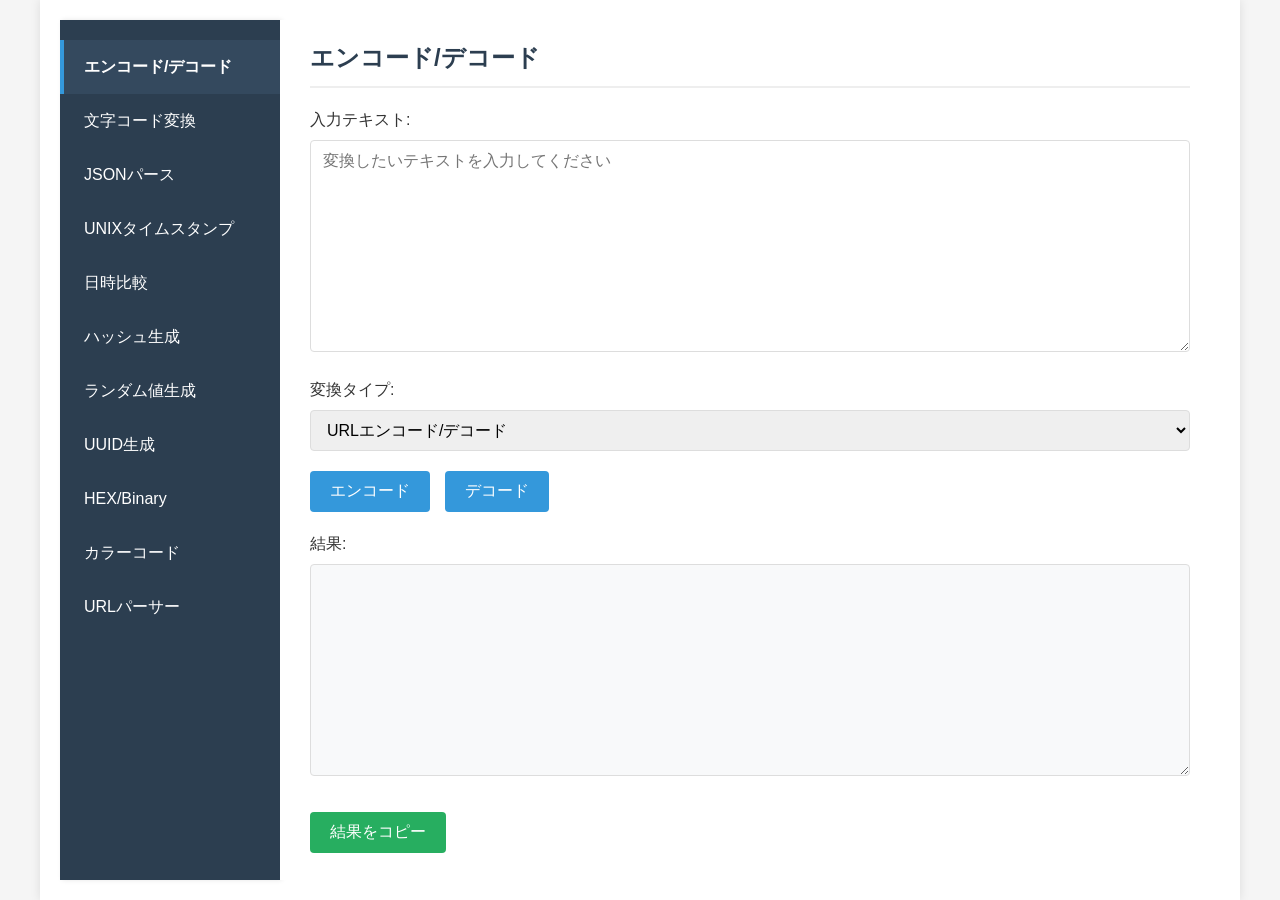
==== index.html @ dd151304 "first commit" ====
<!DOCTYPE html>
<html lang="ja">
<head>
  <meta charset="UTF-8">
  <meta name="viewport" content="width=device-width, initial-scale=1.0">
  <title>Web開発ツール</title>
  <link rel="stylesheet" href="css/styles.css">
  <link rel="stylesheet" href="css/fullpage.css">
</head>
<body>
  <div class="fullpage-container">
    <div class="two-column-layout">
      <!-- 左側メニュー -->
      <div class="sidebar">
        <nav class="menu">
          <ul>
            <li class="menu-item active" data-content="encode-decode">エンコード/デコード</li>
            <li class="menu-item" data-content="charset">文字コード変換</li>
            <li class="menu-item" data-content="json">JSONパース</li>
            <li class="menu-item" data-content="datetime">UNIXタイムスタンプ</li>
            <li class="menu-item" data-content="datetime-diff">日時比較</li>
            <li class="menu-item" data-content="hash">ハッシュ生成</li>
            <li class="menu-item" data-content="random">ランダム値生成</li>
            <li class="menu-item" data-content="generator">UUID生成</li>
            <li class="menu-item" data-content="hex-binary">HEX/Binary</li>
            <li class="menu-item" data-content="color">カラーコード</li>
            <li class="menu-item" data-content="url-parser">URLパーサー</li>
          </ul>
        </nav>
      </div>
      
      <!-- 右側コンテンツエリア -->
      <div class="content-area">
        <!-- エンコード/デコードコンテンツ -->
        <div class="content active" id="encode-decode-content">
          <h2>エンコード/デコード</h2>
          
          <div class="form-group">
            <label for="input-text">入力テキスト:</label>
            <textarea id="input-text" rows="10" placeholder="変換したいテキストを入力してください"></textarea>
          </div>
          
          <div class="form-group">
            <label for="encoding-type">変換タイプ:</label>
            <select id="encoding-type">
              <option value="url">URLエンコード/デコード</option>
              <option value="base64">Base64エンコード/デコード</option>
              <option value="html">HTMLエンコード/デコード</option>
            </select>
          </div>
          
          <div class="button-group">
            <button id="encode-button">エンコード</button>
            <button id="decode-button">デコード</button>
          </div>
          
          <div class="form-group">
            <label for="output-text">結果:</label>
            <textarea id="output-text" rows="10" readonly></textarea>
          </div>
          
          <button id="copy-encoding" class="copy-button">結果をコピー</button>
        </div>
        
        <!-- 文字コード変換コンテンツ -->
        <div class="content" id="charset-content">
          <h2>文字コード変換</h2>
          
          <div class="form-group">
            <label for="charset-input">入力テキスト:</label>
            <textarea id="charset-input" rows="10" placeholder="変換したいテキストを入力してください"></textarea>
          </div>
          
          <div class="form-group">
            <div class="row">
              <div class="col">
                <label for="charset-from">変換元:</label>
                <select id="charset-from">
                  <option value="UTF-8">UTF-8</option>
                  <option value="UTF-16">UTF-16</option>
                  <option value="UTF-16BE">UTF-16BE</option>
                  <option value="UTF-16LE">UTF-16LE</option>
                  <option value="SJIS">Shift_JIS</option>
                  <option value="EUCJP">EUC-JP</option>
                  <option value="JIS">ISO-2022-JP</option>
                </select>
              </div>
              <div class="col">
                <label for="charset-to">変換先:</label>
                <select id="charset-to">
                  <option value="UTF-8">UTF-8</option>
                  <option value="UTF-16">UTF-16</option>
                  <option value="UTF-16BE">UTF-16BE</option>
                  <option value="UTF-16LE">UTF-16LE</option>
                  <option value="SJIS">Shift_JIS</option>
                  <option value="EUCJP">EUC-JP</option>
                  <option value="JIS">ISO-2022-JP</option>
                </select>
              </div>
            </div>
          </div>
          
          <button id="convert-charset">変換</button>
          
          <div class="form-group">
            <label for="charset-output">結果:</label>
            <textarea id="charset-output" rows="10" readonly></textarea>
          </div>
          
          <div class="form-group">
            <label for="charset-hex">16進数表示:</label>
            <textarea id="charset-hex" rows="5" readonly></textarea>
          </div>
          
          <button id="copy-charset" class="copy-button">結果をコピー</button>
        </div>
        
        <!-- JSONパースコンテンツ -->
        <div class="content" id="json-content">
          <h2>JSONパース</h2>
          
          <div class="form-group">
            <label for="json-input">入力JSON:</label>
            <textarea id="json-input" rows="10" placeholder="JSONを入力してください"></textarea>
          </div>
          
          <div class="form-group">
            <label for="json-action">アクション:</label>
            <select id="json-action">
              <option value="parse">パース (JSON文字列→オブジェクト)</option>
              <option value="stringify">文字列化 (オブジェクト→JSON文字列)</option>
              <option value="format">整形 (インデント追加)</option>
              <option value="minify">最小化 (スペース削除)</option>
            </select>
          </div>
          
          <button id="json-process">実行</button>
          
          <div class="form-group">
            <label for="json-output">結果:</label>
            <textarea id="json-output" rows="10" readonly></textarea>
          </div>
          
          <button id="copy-json" class="copy-button">結果をコピー</button>
        </div>
        
        <!-- UUID生成コンテンツ -->
        <div class="content" id="generator-content">
          <h2>UUID生成</h2>
          <div class="form-group">
            <label for="uuid-version">バージョン:</label>
            <select id="uuid-version">
              <option value="v4">UUID v4 (ランダム)</option>
              <option value="v1">UUID v1 (タイムベース)</option>
            </select>
          </div>
          
          <div class="form-group">
            <label for="uuid-format">フォーマット:</label>
            <select id="uuid-format">
              <option value="standard">標準 (xxxxxxxx-xxxx-xxxx-xxxx-xxxxxxxxxxxx)</option>
              <option value="no-dash">ダッシュなし (xxxxxxxxxxxxxxxxxxxxxxxxxxxxxxxx)</option>
              <option value="braces">{xxxxxxxx-xxxx-xxxx-xxxx-xxxxxxxxxxxx}</option>
            </select>
          </div>
          
          <div class="form-group">
            <label for="uuid-count">生成数:</label>
            <input type="number" id="uuid-count" min="1" max="100" value="1">
          </div>
          
          <button id="generate-uuid">生成</button>
          
          <div class="form-group">
            <label for="uuid-result">結果:</label>
            <textarea id="uuid-result" rows="10" readonly></textarea>
          </div>
          
          <button id="copy-uuid" class="copy-button">結果をコピー</button>
        </div>
        
        <!-- HEX/Binary変換コンテンツ -->
        <div class="content" id="hex-binary-content">
          <h2>HEX/Binary変換</h2>
          
          <div class="section">
            <h3>文字列→HEX/Binary</h3>
            <div class="form-group">
              <label for="string-input">文字列入力:</label>
              <textarea id="string-input" rows="5" placeholder="変換したい文字列を入力してください"></textarea>
            </div>
            
            <div class="button-group">
              <button id="string-to-hex">HEXに変換</button>
              <button id="string-to-binary">Binaryに変換</button>
            </div>
            
            <div class="form-group">
              <label for="hex-result">HEX結果:</label>
              <textarea id="hex-result" rows="5" readonly></textarea>
              <button id="copy-hex" class="copy-button">コピー</button>
            </div>
            
            <div class="form-group">
              <label for="binary-result">Binary結果:</label>
              <textarea id="binary-result" rows="5" readonly></textarea>
              <button id="copy-binary" class="copy-button">コピー</button>
            </div>
          </div>
          
          <div class="section">
            <h3>HEX/Binary→文字列</h3>
            <div class="form-group">
              <label for="hex-input">HEX入力:</label>
              <textarea id="hex-input" rows="5" placeholder="スペース区切りの16進数を入力してください (例: 48 65 6c 6c 6f)"></textarea>
            </div>
            
            <div class="form-group">
              <label for="binary-input">Binary入力:</label>
              <textarea id="binary-input" rows="5" placeholder="スペース区切りの2進数を入力してください (例: 01001000 01100101 01101100 01101100 01101111)"></textarea>
            </div>
            
            <div class="button-group">
              <button id="hex-to-string">HEXから変換</button>
              <button id="binary-to-string">Binaryから変換</button>
            </div>
            
            <div class="form-group">
              <label for="string-result">文字列結果:</label>
              <textarea id="string-result" rows="5" readonly></textarea>
              <button id="copy-string" class="copy-button">コピー</button>
            </div>
          </div>
        </div>
        
        <!-- カラーコード変換コンテンツ -->
        <div class="content" id="color-content">
          <h2>カラーコード変換</h2>
          
          <div class="color-picker-container">
            <input type="color" id="color-picker" value="#007bff">
            <div id="color-preview" class="color-preview"></div>
          </div>
          
          <div class="form-group">
            <label for="hex-color">HEX:</label>
            <div class="input-with-button">
              <input type="text" id="hex-color" value="#007bff">
              <button id="update-from-hex">更新</button>
              <button id="copy-hex-color" class="copy-button">コピー</button>
            </div>
          </div>
          
          <div class="form-group">
            <label for="rgb-color">RGB:</label>
            <div class="input-with-button">
              <input type="text" id="rgb-color" value="rgb(0, 123, 255)">
              <button id="update-from-rgb">更新</button>
              <button id="copy-rgb-color" class="copy-button">コピー</button>
            </div>
          </div>
          
          <div class="form-group">
            <label for="hsl-color">HSL:</label>
            <div class="input-with-button">
              <input type="text" id="hsl-color" value="hsl(211, 100%, 50%)">
              <button id="update-from-hsl">更新</button>
              <button id="copy-hsl-color" class="copy-button">コピー</button>
            </div>
          </div>
          
          <div class="color-sliders">
            <div class="slider-group">
              <label>R: <span id="red-value">0</span></label>
              <input type="range" id="red-slider" min="0" max="255" value="0">
            </div>
            <div class="slider-group">
              <label>G: <span id="green-value">123</span></label>
              <input type="range" id="green-slider" min="0" max="255" value="123">
            </div>
            <div class="slider-group">
              <label>B: <span id="blue-value">255</span></label>
              <input type="range" id="blue-slider" min="0" max="255" value="255">
            </div>
          </div>
        </div>
        
        <!-- URLパーサーコンテンツ -->
        <div class="content" id="url-parser-content">
          <h2>URLパーサー</h2>
          
          <div class="form-group">
            <label for="url-input">URL入力:</label>
            <textarea id="url-input" rows="3" placeholder="解析したいURLを入力してください"></textarea>
          </div>
          
          <button id="parse-url">解析</button>
          
          <div class="url-components">
            <div class="form-group">
              <label for="url-protocol">プロトコル:</label>
              <input type="text" id="url-protocol" readonly>
            </div>
            
            <div class="form-group">
              <label for="url-hostname">ホスト名:</label>
              <input type="text" id="url-hostname" readonly>
            </div>
            
            <div class="form-group">
              <label for="url-port">ポート:</label>
              <input type="text" id="url-port" readonly>
            </div>
            
            <div class="form-group">
              <label for="url-pathname">パス:</label>
              <input type="text" id="url-pathname" readonly>
            </div>
            
            <div class="form-group">
              <label for="url-hash">ハッシュ:</label>
              <input type="text" id="url-hash" readonly>
            </div>
            
            <div class="form-group">
              <label>クエリパラメータ:</label>
              <div id="url-params" class="params-container"></div>
            </div>
            
            <div class="form-group">
              <label for="decoded-url">デコード済みURL:</label>
              <input type="text" id="decoded-url" readonly>
              <button id="copy-decoded-url" class="copy-button">コピー</button>
            </div>
          </div>
        </div>

        <!-- UNIXタイムスタンプコンテンツ -->
        <div class="content" id="datetime-content">
          <!-- Content will be generated by js/tabs/unix-timestamp.js -->
        </div>

        <!-- 日時比較コンテンツ -->
        <div class="content" id="datetime-diff-content">
          <!-- Content will be generated by js/tabs/date-time-diff.js -->
        </div>

        <!-- ハッシュ生成コンテンツ -->
        <div class="content" id="hash-content">
          <!-- Content will be generated by js/tabs/hash.js -->
        </div>

        <!-- ランダム値生成コンテンツ -->
        <div class="content" id="random-content">
          <!-- Content will be generated by js/tabs/random.js -->
        </div>
      </div>
    </div>
  </div>
  
  <!-- JavaScript -->
  <script src="js/encoding/encoding.js"></script>
  <script src="js/common.js"></script>
  <script src="js/background.js"></script>
  <script src="js/tabs/encode-decode.js"></script>
  <script src="js/tabs/charset.js"></script>
  <script src="js/tabs/json.js"></script>
  <script src="js/tabs/uuid.js"></script>
  <script src="js/tabs/hex-binary.js"></script>
  <script src="js/tabs/color.js"></script>
  <script src="js/tabs/url-parser.js"></script>
  <script src="js/tabs/unix-timestamp.js"></script>
  <script src="js/tabs/date-time-diff.js"></script>
  <script src="js/tabs/hash.js"></script>
  <script src="js/tabs/random.js"></script>
</body>
</html>
---- css/styles.css ----
/* 全体のスタイル */
* {
  box-sizing: border-box;
  margin: 0;
  padding: 0;
}

body {
  font-family: 'Segoe UI', Tahoma, Geneva, Verdana, sans-serif;
  font-size: 14px;
  line-height: 1.5;
  color: #333;
  background-color: #f5f5f5;
}

.container {
  width: 500px;
  min-height: 400px;
  padding: 15px;
  background-color: #fff;
  box-shadow: 0 2px 10px rgba(0, 0, 0, 0.1);
}

h1 {
  font-size: 20px;
  text-align: center;
  margin-bottom: 15px;
  color: #2c3e50;
}

h2 {
  font-size: 16px;
  margin-bottom: 15px;
  color: #3498db;
}

/* タブのスタイル */
.tabs {
  display: flex;
  margin-bottom: 20px;
  border-bottom: 1px solid #ddd;
}

.tab-button {
  flex: 1;
  padding: 10px;
  background-color: #f8f9fa;
  border: none;
  border-bottom: 2px solid transparent;
  cursor: pointer;
  transition: all 0.3s;
  font-weight: 500;
}

.tab-button:hover {
  background-color: #e9ecef;
}

.tab-button.active {
  background-color: #fff;
  border-bottom: 2px solid #3498db;
  color: #3498db;
}

.tab-content {
  display: none;
  padding: 10px 0;
}

.tab-content.active {
  display: block;
}

/* フォーム要素のスタイル */
.form-group {
  margin-bottom: 15px;
}

label {
  display: block;
  margin-bottom: 5px;
  font-weight: 500;
}

input[type="text"],
input[type="number"],
textarea,
select {
  width: 100%;
  padding: 8px 10px;
  border: 1px solid #ddd;
  border-radius: 4px;
  font-size: 14px;
}

textarea {
  resize: vertical;
}

button {
  padding: 8px 15px;
  background-color: #3498db;
  color: white;
  border: none;
  border-radius: 4px;
  cursor: pointer;
  font-size: 14px;
  transition: background-color 0.3s;
}

button:hover {
  background-color: #2980b9;
}

.button-group {
  display: flex;
  gap: 10px;
  margin-bottom: 15px;
}

.copy-button {
  background-color: #27ae60;
  margin-top: 5px;
}

.copy-button:hover {
  background-color: #219653;
}

/* 読み取り専用テキストエリアのスタイル */
textarea[readonly] {
  background-color: #f8f9fa;
  cursor: default;
}

/* APIテスターのスタイル */
#response-result {
  font-family: monospace;
}
---- css/fullpage.css ----
/* フルページ表示のスタイル */
body {
  margin: 0;
  padding: 0;
  min-height: 100vh;
  background-color: #f5f5f5;
}

.fullpage-container {
  width: 100%;
  max-width: 1200px;
  min-height: 100vh;
  margin: 0 auto;
  padding: 20px;
  background-color: #fff;
  box-shadow: 0 0 10px rgba(0, 0, 0, 0.1);
  display: flex;
  flex-direction: column;
}

footer {
  padding: 15px 0;
  text-align: center;
  font-size: 14px;
  color: #777;
  border-top: 1px solid #eee;
  margin-top: 20px;
}

/* 2カラムレイアウト */
.two-column-layout {
  display: flex;
  min-height: calc(100vh - 100px); /* フッターの高さを考慮 */
  flex: 1;
}

/* 左側メニュー */
.sidebar {
  width: 220px;
  background-color: #2c3e50;
  color: #fff;
  padding: 20px 0;
  box-shadow: 2px 0 5px rgba(0, 0, 0, 0.1);
}

.menu ul {
  list-style: none;
  padding: 0;
  margin: 0;
}

.menu-item {
  padding: 15px 20px;
  cursor: pointer;
  transition: all 0.3s;
  border-left: 4px solid transparent;
  font-size: 16px;
  font-weight: 500;
}

.menu-item:hover {
  background-color: #34495e;
  border-left-color: #3498db;
}

.menu-item.active {
  background-color: #34495e;
  border-left-color: #3498db;
  font-weight: 600;
}

/* 右側コンテンツエリア */
.content-area {
  flex: 1;
  padding: 20px 30px;
  background-color: #fff;
  overflow-y: auto;
  width: calc(100% - 220px); /* サイドバーの幅を引いた値 */
  box-sizing: border-box;
}

/* コンテンツ */
.content {
  display: none;
  animation: fadeIn 0.3s ease-in-out;
  width: 100%;
  max-width: 100%;
  box-sizing: border-box;
}

.content.active {
  display: block;
}

@keyframes fadeIn {
  from { opacity: 0; }
  to { opacity: 1; }
}

/* フォーム要素のスタイル */
.form-group {
  margin-bottom: 20px;
}

/* セクション分け */
.section {
  margin-bottom: 30px;
  padding-bottom: 20px;
  border-bottom: 1px solid #eee;
}

.section:last-child {
  border-bottom: none;
}

h3 {
  font-size: 18px;
  margin-bottom: 15px;
  color: #34495e;
}

/* 入力フィールドとボタンの組み合わせ */
.input-with-button {
  display: flex;
  gap: 10px;
}

.input-with-button input {
  flex: 1;
}

.input-with-button button {
  white-space: nowrap;
}

/* 行と列のレイアウト */
.row {
  display: flex;
  gap: 15px;
  margin-bottom: 10px;
}

.col {
  flex: 1;
}

/* チェックボックスグループ */
.checkbox-group {
  display: flex;
  flex-wrap: wrap;
  gap: 10px;
  margin-bottom: 15px;
}

.checkbox-item {
  display: flex;
  align-items: center;
  margin-right: 15px;
}

.checkbox-item input[type="checkbox"] {
  width: auto;
  margin-right: 5px;
}

.checkbox-item label {
  display: inline;
  margin: 0;
  font-weight: normal;
}

/* 正規表現テスト */
.result-box {
  background-color: #f8f9fa;
  border: 1px solid #ddd;
  border-radius: 4px;
  padding: 15px;
  min-height: 100px;
  max-height: 300px;
  overflow-y: auto;
  font-family: monospace;
  white-space: pre-wrap;
  word-break: break-all;
}

.regex-match {
  background-color: #ffeb3b;
  border-radius: 2px;
  padding: 2px 0;
}

/* カラーコード変換 */
.color-preview-box {
  width: 100%;
  height: 100px;
  border: 1px solid #ddd;
  border-radius: 4px;
  background-color: #3498db;
  margin-bottom: 15px;
}

.color-sliders {
  display: flex;
  flex-direction: column;
  gap: 10px;
  margin-bottom: 15px;
}

.color-slider {
  display: flex;
  align-items: center;
  gap: 10px;
}

.color-slider label {
  width: 20px;
  margin: 0;
}

.color-slider input[type="range"] {
  flex: 1;
  margin: 0;
}

.color-slider span {
  width: 40px;
  text-align: right;
}

/* URLパーサー */
.url-components {
  display: flex;
  flex-wrap: wrap;
  gap: 10px;
  margin-bottom: 15px;
}

.component-item {
  flex: 1 0 45%;
}

.params-table {
  width: 100%;
  border: 1px solid #ddd;
  border-radius: 4px;
  padding: 15px;
  margin-bottom: 15px;
  max-height: 300px;
  overflow-y: auto;
}

.param-row {
  display: flex;
  border-bottom: 1px solid #eee;
  padding: 8px 0;
}

.param-row:last-child {
  border-bottom: none;
}

.param-name {
  font-weight: bold;
  width: 30%;
  padding-right: 15px;
  word-break: break-all;
}

.param-value {
  width: 70%;
  word-break: break-all;
}

h2 {
  font-size: 24px;
  margin-bottom: 20px;
  color: #2c3e50;
  border-bottom: 2px solid #eee;
  padding-bottom: 10px;
}

label {
  display: block;
  margin-bottom: 8px;
  font-weight: 500;
  font-size: 16px;
}

input[type="text"],
input[type="number"],
input[type="datetime-local"],
textarea,
select {
  width: 100%;
  padding: 10px 12px;
  border: 1px solid #ddd;
  border-radius: 4px;
  font-size: 16px;
  box-sizing: border-box;
  max-width: 100%;
}

textarea {
  resize: vertical;
  min-height: 100px;
}

button {
  padding: 10px 20px;
  background-color: #3498db;
  color: white;
  border: none;
  border-radius: 4px;
  cursor: pointer;
  font-size: 16px;
  transition: background-color 0.3s;
}

button:hover {
  background-color: #2980b9;
}

.button-group {
  display: flex;
  gap: 15px;
  margin-bottom: 20px;
}

.copy-button {
  background-color: #27ae60;
  margin-top: 10px;
  padding: 10px 20px;
}

.copy-button:hover {
  background-color: #219653;
}

/* レスポンシブデザイン */
@media (max-width: 768px) {
  .fullpage-container {
    padding: 10px;
  }
  
  .two-column-layout {
    flex-direction: column;
  }
  
  .sidebar {
    width: 100%;
    padding: 10px 0;
  }
  
  .content-area {
    width: 100%;
    padding: 15px;
  }
  
  .menu ul {
    display: flex;
    flex-wrap: wrap;
  }
  
  .menu-item {
    padding: 10px 15px;
    border-left: none;
    border-bottom: 3px solid transparent;
    text-align: center;
    flex: 1 0 auto;
  }
  
  .menu-item.active {
    border-bottom-color: #3498db;
    border-left-color: transparent;
  }
  
  .content-area {
    padding: 15px;
  }
  
  h2 {
    font-size: 20px;
  }
  
  label {
    font-size: 14px;
  }
  
  input[type="text"],
  input[type="number"],
  textarea,
  select,
  button {
    font-size: 14px;
  }
}
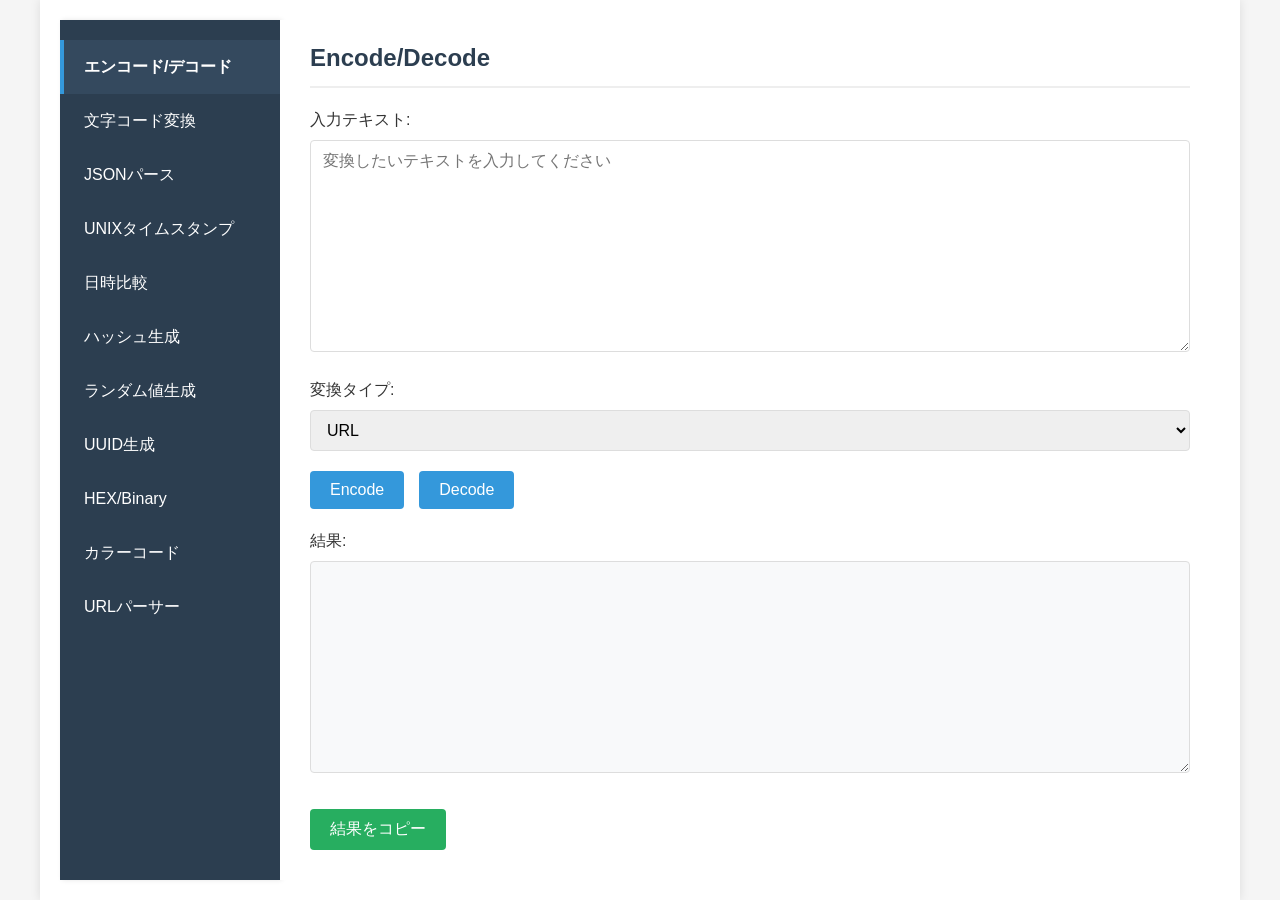
==== commit aacdeb07: "カラーコードデザイン変更、URLパースデザイン変更" ====
--- a/index.html
+++ b/index.html
@@ -33,7 +33,7 @@
       <div class="content-area">
         <!-- エンコード/デコードコンテンツ -->
         <div class="content active" id="encode-decode-content">
-          <h2>エンコード/デコード</h2>
+          <h2>Encode/Decode</h2>
           
           <div class="form-group">
             <label for="input-text">入力テキスト:</label>
@@ -43,15 +43,15 @@
           <div class="form-group">
             <label for="encoding-type">変換タイプ:</label>
             <select id="encoding-type">
-              <option value="url">URLエンコード/デコード</option>
-              <option value="base64">Base64エンコード/デコード</option>
-              <option value="html">HTMLエンコード/デコード</option>
+              <option value="url">URL</option>
+              <option value="base64">Base64</option>
+              <option value="html">HTML</option>
             </select>
           </div>
           
           <div class="button-group">
-            <button id="encode-button">エンコード</button>
-            <button id="decode-button">デコード</button>
+            <button id="encode-button">Encode</button>
+            <button id="decode-button">Decode</button>
           </div>
           
           <div class="form-group">
@@ -158,8 +158,8 @@
           <div class="form-group">
             <label for="uuid-format">フォーマット:</label>
             <select id="uuid-format">
-              <option value="standard">標準 (xxxxxxxx-xxxx-xxxx-xxxx-xxxxxxxxxxxx)</option>
-              <option value="no-dash">ダッシュなし (xxxxxxxxxxxxxxxxxxxxxxxxxxxxxxxx)</option>
+              <option value="standard">xxxxxxxx-xxxx-xxxx-xxxx-xxxxxxxxxxxx</option>
+              <option value="no-dash">xxxxxxxxxxxxxxxxxxxxxxxxxxxxxxxx</option>
               <option value="braces">{xxxxxxxx-xxxx-xxxx-xxxx-xxxxxxxxxxxx}</option>
             </select>
           </div>
@@ -247,7 +247,7 @@
             <div class="input-with-button">
               <input type="text" id="hex-color" value="#007bff">
               <button id="update-from-hex">更新</button>
-              <button id="copy-hex-color" class="copy-button">コピー</button>
+              <button id="copy-hex-color">コピー</button>
             </div>
           </div>
           
@@ -256,7 +256,7 @@
             <div class="input-with-button">
               <input type="text" id="rgb-color" value="rgb(0, 123, 255)">
               <button id="update-from-rgb">更新</button>
-              <button id="copy-rgb-color" class="copy-button">コピー</button>
+              <button id="copy-rgb-color">コピー</button>
             </div>
           </div>
           
@@ -265,7 +265,7 @@
             <div class="input-with-button">
               <input type="text" id="hsl-color" value="hsl(211, 100%, 50%)">
               <button id="update-from-hsl">更新</button>
-              <button id="copy-hsl-color" class="copy-button">コピー</button>
+              <button id="copy-hsl-color">コピー</button>
             </div>
           </div>
           
@@ -322,14 +322,14 @@
               <input type="text" id="url-hash" readonly>
             </div>
             
-            <div class="form-group">
+            <div class="form-group query-params-container">
               <label>クエリパラメータ:</label>
               <div id="url-params" class="params-container"></div>
             </div>
             
-            <div class="form-group">
+            <div class="form-group decoded-url-container">
               <label for="decoded-url">デコード済みURL:</label>
-              <input type="text" id="decoded-url" readonly>
+              <input type="text" id="decoded-url" class="full-width-input" readonly>
               <button id="copy-decoded-url" class="copy-button">コピー</button>
             </div>
           </div>
--- a/css/styles.css
+++ b/css/styles.css
@@ -137,3 +137,120 @@
 #response-result {
   font-family: monospace;
 }
+
+/* カラーコード変換のスタイル */
+.color-picker-container {
+  display: flex;
+  flex-direction: column;
+  gap: 10px;
+  margin-bottom: 20px;
+  width: 100%;
+}
+
+input[type="color"] {
+  width: 100%;
+  height: 40px;
+  border: 1px solid #ddd;
+  border-radius: 4px;
+  cursor: pointer;
+}
+
+.color-preview {
+  width: 100%;
+  height: 100px;
+  border: 1px solid #ddd;
+  border-radius: 4px;
+  margin-top: 5px;
+}
+
+.input-with-button {
+  display: grid;
+  grid-template-columns: 1fr 80px 80px;
+  column-gap: 10px;
+  width: 100%;
+  align-items: center;
+}
+
+.input-with-button input {
+  grid-column: 1;
+}
+
+.input-with-button button {
+  width: 80px;
+  padding: 8px 10px;
+  text-align: center;
+}
+
+.color-sliders {
+  margin-top: 15px;
+}
+
+.slider-group {
+  margin-bottom: 10px;
+}
+
+.slider-group label {
+  display: flex;
+  justify-content: space-between;
+  margin-bottom: 5px;
+}
+
+.slider-group input[type="range"] {
+  width: 100%;
+}
+
+/* URLパーサーのスタイル */
+.params-container {
+  width: 100%;
+  margin-top: 5px;
+  overflow-x: auto;
+}
+
+.params-table {
+  width: 100%;
+  display: table;
+  border-collapse: collapse;
+  table-layout: fixed;
+}
+
+.param-row {
+  display: table-row;
+  width: 100%;
+}
+
+.param-name, .param-value {
+  display: table-cell;
+  padding: 5px;
+  border: 1px solid #ddd;
+  overflow-wrap: break-word;
+  word-break: break-all;
+}
+
+.param-name {
+  font-weight: 500;
+  width: 30%;
+  background-color: #f8f9fa;
+}
+
+.param-value {
+  width: 70%;
+}
+
+.query-params-container {
+  width: 100%;
+}
+
+.decoded-url-container {
+  width: 100%;
+}
+
+.full-width-input {
+  width: 100%;
+  overflow-wrap: break-word;
+  word-break: break-all;
+}
+
+#decoded-url {
+  width: 100%;
+  white-space: normal;
+}
